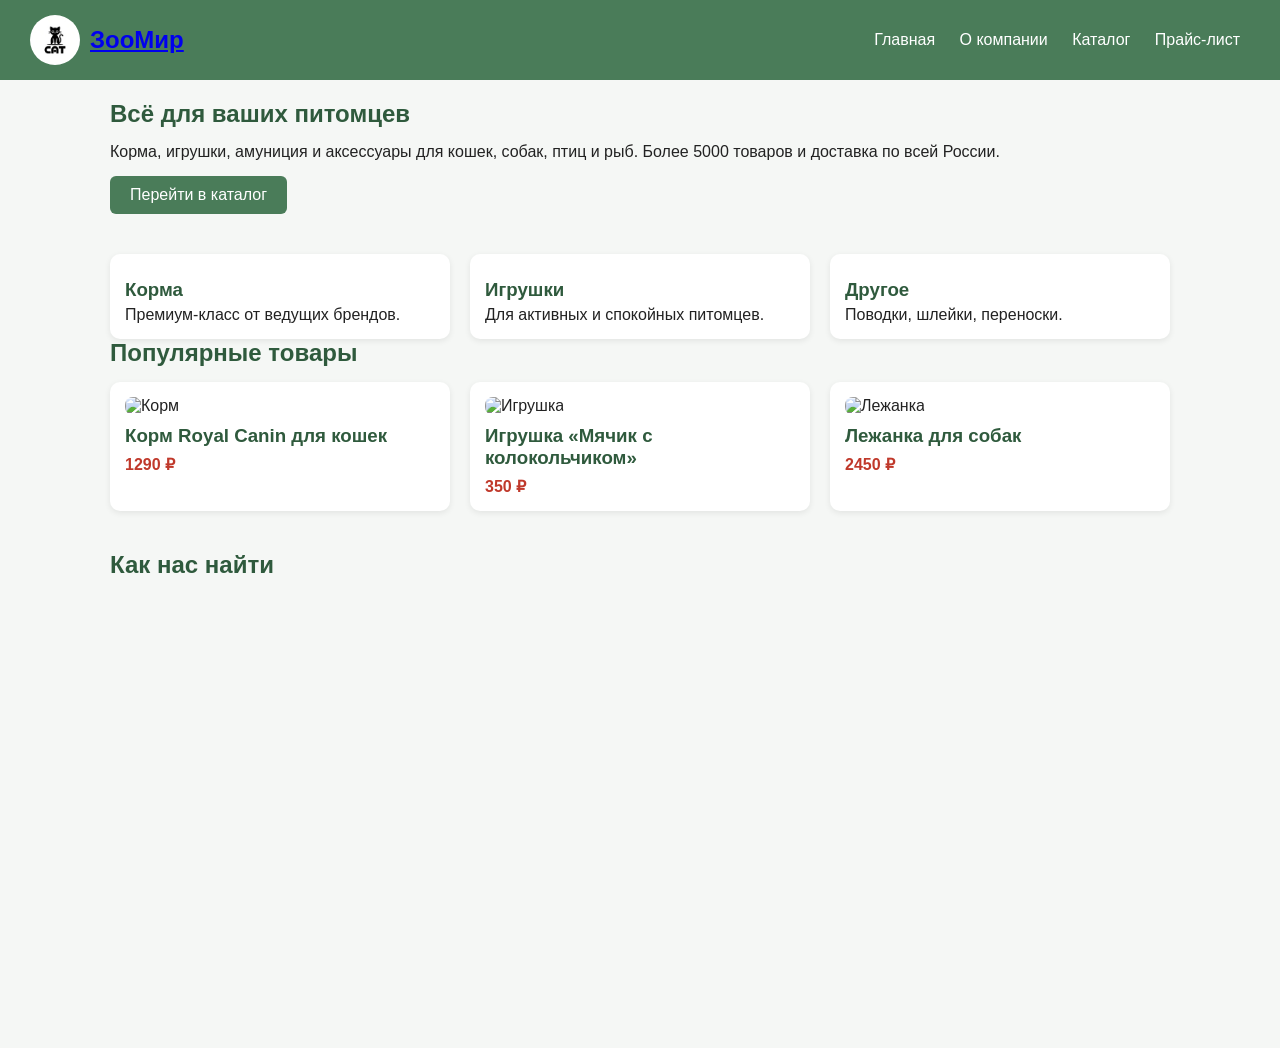
==== index.html @ 5b621885 "Add files via upload" ====
<!DOCTYPE html>
<html lang="ru">
<head>
<meta charset="UTF-8">
<title>ЗооМир — магазин товаров для животных</title>
<meta name="viewport" content="width=device-width, initial-scale=1.0">
<link rel="stylesheet" href="style.css">
</head>
<body>
<header class="header">
    <a class="logo" href="index.html">
        <img src="images/logo.png" alt="Логотип">
        <h1>ЗооМир</h1>
    </a>
    <nav class="menu">
        <a href="index.html">Главная</a>
        <a href="about.html">О компании</a>
        <a href="catalog.html">Каталог</a>
        <a href="price.html">Прайс-лист</a>
    </nav>
</header>

<main>
<section class="intro">
    <h2>Всё для ваших питомцев</h2>
    <p>Корма, игрушки, амуниция и аксессуары для кошек, собак, птиц и рыб.
       Более 5000 товаров и доставка по всей России.</p>
    <a class="btn" href="catalog.html">Перейти в каталог</a>
</section>

<section class="services">
    <div class="card"><h3>Корма</h3><p>Премиум-класс от ведущих брендов.</p></div>
    <div class="card"><h3>Игрушки</h3><p>Для активных и спокойных питомцев.</p></div>
    <div class="card"><h3>Другое</h3><p>Поводки, шлейки, переноски.</p></div>
</section>

<section>
    <h2>Популярные товары</h2>
    <div class="grid">
        <div class="card">
            <img src="images/cat_food.jpg" alt="Корм">
            <h3>Корм Royal Canin для кошек</h3>
            <p class="price">1290 ₽</p>
        </div>
        <div class="card">
            <img src="images/toy_ball.jpg" alt="Игрушка">
            <h3>Игрушка «Мячик с колокольчиком»</h3>
            <p class="price">350 ₽</p>
        </div>
        <div class="card">
            <img src="images/dog_bed.jpg" alt="Лежанка">
            <h3>Лежанка для собак</h3>
            <p class="price">2450 ₽</p>
        </div>
    </div>
</section>

<section class="map">
    <h2>Как нас найти</h2>
    <iframe
        src="https://yandex.ru/map-widget/v1/?ll=37.617700%2C55.755800&z=12"
        width="100%" height="350" frameborder="0" allowfullscreen>
    </iframe>
</section>
</main>
</body>
</html>
---- style.css ----
* { box-sizing: border-box; margin: 0; padding: 0; }
body { font-family: Arial, sans-serif; color: #222; background: #f5f7f5; }

.header {
    background: #4a7c59; color: #fff; padding: 15px 30px;
    display: flex; justify-content: space-between; align-items: center;
    flex-wrap: wrap;
}
.logo { display: flex; align-items: center; gap: 10px; }
.logo img {
    width: 50px !important;
    height: 50px !important;
    border-radius: 50%;
    object-fit: cover;
}
.logo h1 { font-size: 24px; margin: 0; }
.logo a { display: flex; align-items: center; gap: 10px; text-decoration: none; color: #fff; }

.menu a { color: #fff; margin: 0 10px; text-decoration: none; }
.menu a:hover { text-decoration: underline; }

main { max-width: 1100px; margin: 20px auto; padding: 0 20px 40px; }
h2 { margin-bottom: 15px; color: #2f5a3d; }
h3 { margin: 20px 0 10px; color: #2f5a3d; }
ul { margin-left: 20px; }
li { margin: 5px 0; }

.intro { margin-bottom: 40px; }
.btn {
    display: inline-block; background: #4a7c59; color: #fff;
    padding: 10px 20px; border-radius: 6px; text-decoration: none; margin-top: 15px;
}

.services, .grid {
    display: grid;
    grid-template-columns: repeat(auto-fit, minmax(250px, 1fr));
    gap: 20px;
}
.card {
    background: #fff; border-radius: 10px; padding: 15px;
    box-shadow: 0 2px 6px rgba(0,0,0,.08);
}
.card img {
    width: 100% !important;
    height: 180px !important;
    object-fit: cover;
    border-radius: 8px;
}
.card h3 { margin: 10px 0 5px; }
.price { color: #c0392b; font-weight: bold; margin-top: 8px; }
.features { font-size: 13px; color: #555; }

.map { margin: 40px 0; }
.map iframe { border-radius: 10px; }

.price-table { width: 100%; border-collapse: collapse; background: #fff; }
.price-table th, .price-table td {
    border: 1px solid #ccc; padding: 10px; text-align: left;
}
.price-table th { background: #4a7c59; color: #fff; }
.price-table tr.hit { background: #d4edda; }
.price-table tr.sale { background: #fff3cd; }
.price-table tr.new { background: #d1ecf1; }
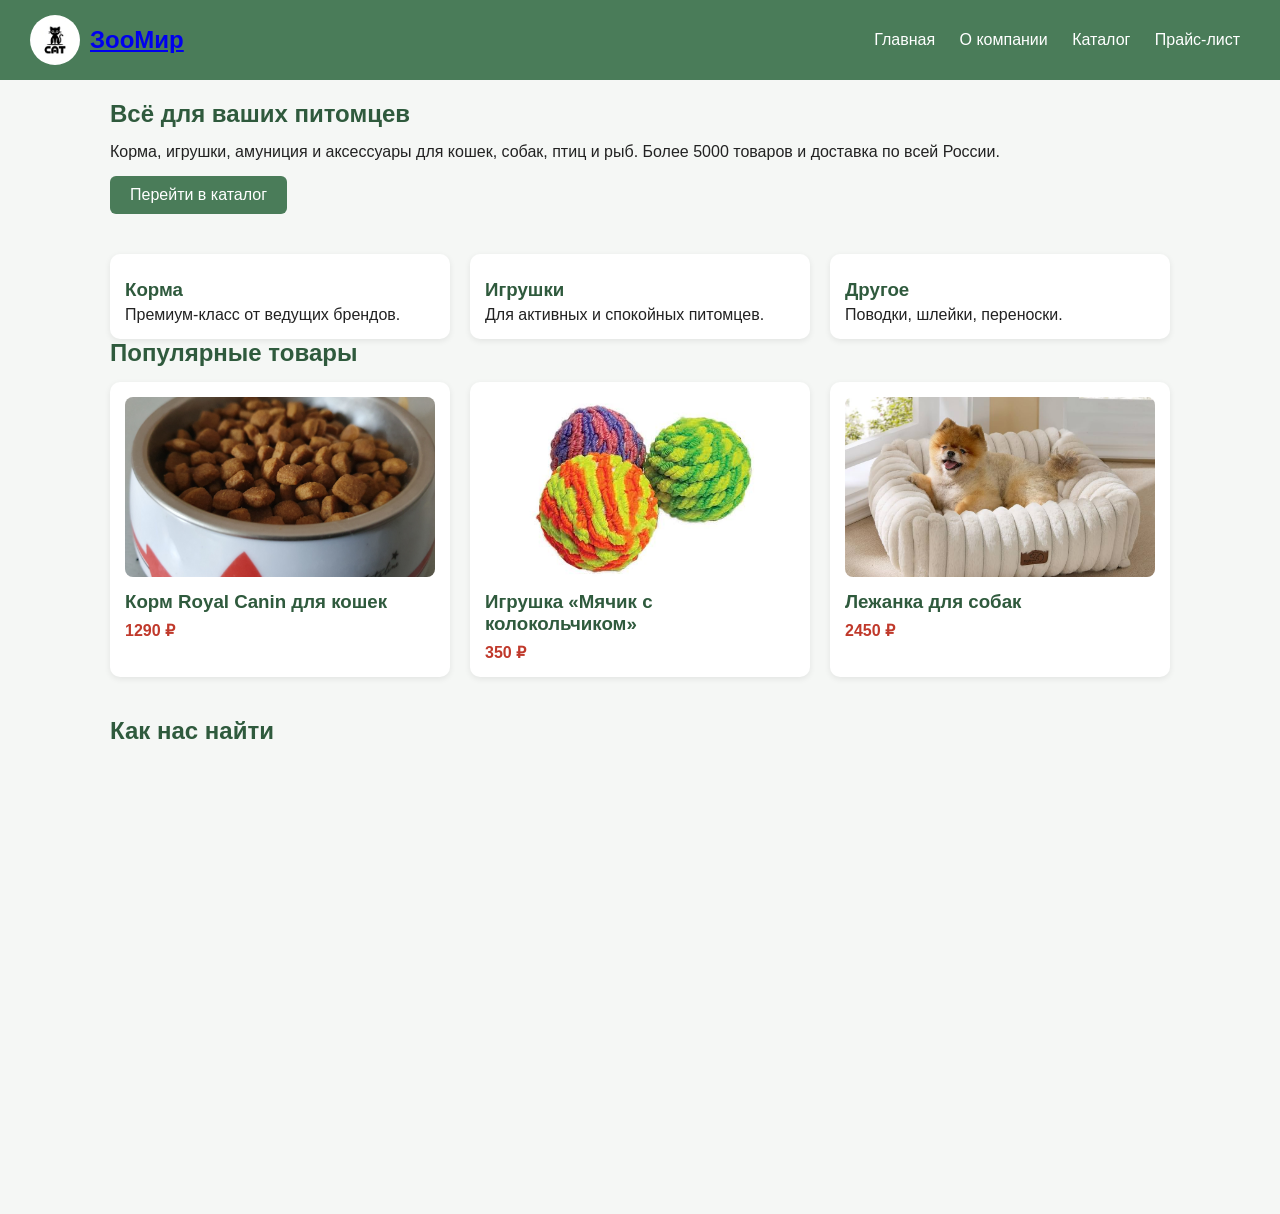
==== commit 6bf3c48b: "Update index.html" ====
--- a/index.html
+++ b/index.html
@@ -38,17 +38,17 @@
     <h2>Популярные товары</h2>
     <div class="grid">
         <div class="card">
-            <img src="images/cat_food.jpg" alt="Корм">
+            <img src="images/cat_food.png" alt="Корм">
             <h3>Корм Royal Canin для кошек</h3>
             <p class="price">1290 ₽</p>
         </div>
         <div class="card">
-            <img src="images/toy_ball.jpg" alt="Игрушка">
+            <img src="images/toy_ball.png" alt="Игрушка">
             <h3>Игрушка «Мячик с колокольчиком»</h3>
             <p class="price">350 ₽</p>
         </div>
         <div class="card">
-            <img src="images/dog_bed.jpg" alt="Лежанка">
+            <img src="images/dog_bed.png" alt="Лежанка">
             <h3>Лежанка для собак</h3>
             <p class="price">2450 ₽</p>
         </div>
@@ -64,4 +64,4 @@
 </section>
 </main>
 </body>
-</html>+</html>
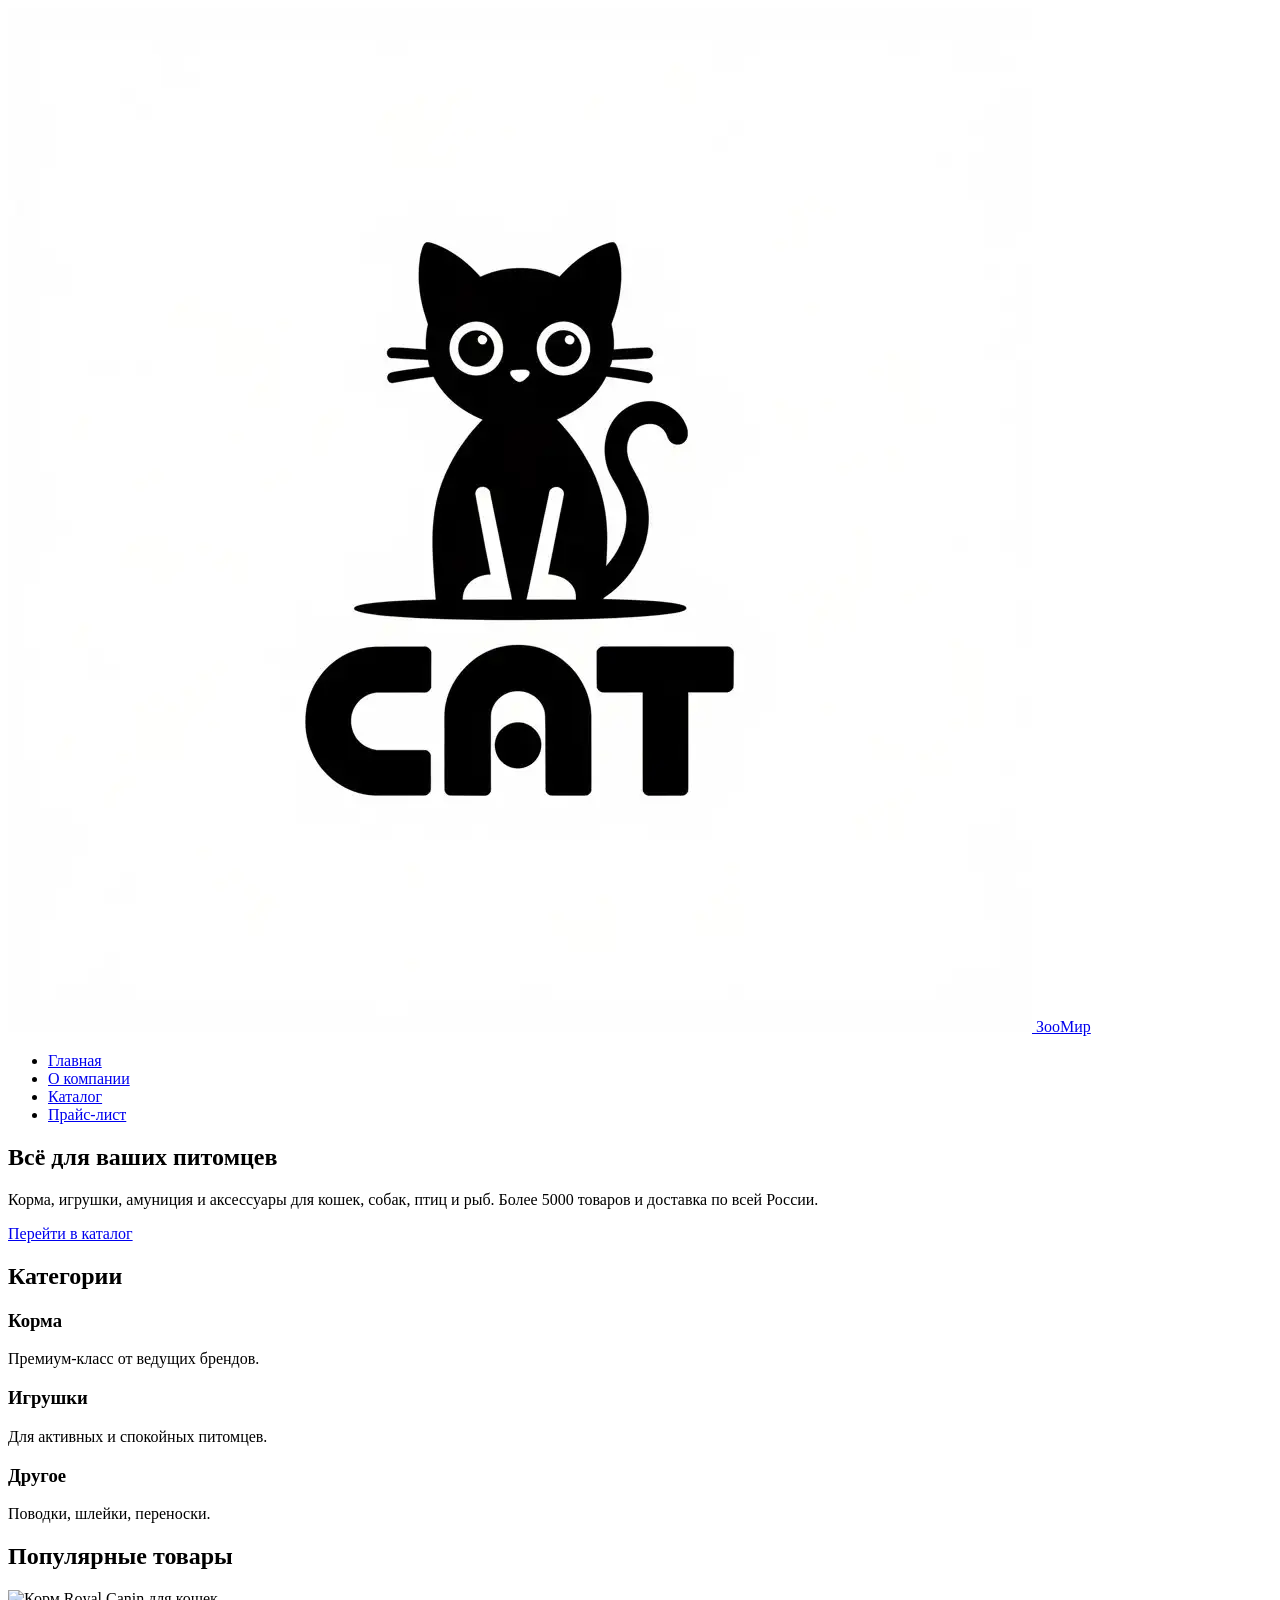
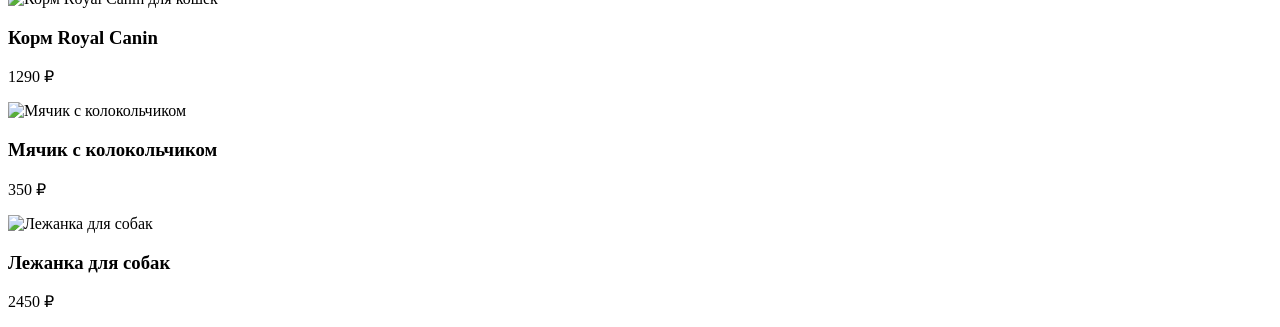
==== commit f8fc3659: "Add files via upload" ====
--- a/index.html
+++ b/index.html
@@ -1,67 +1,78 @@
 <!DOCTYPE html>
 <html lang="ru">
 <head>
-<meta charset="UTF-8">
-<title>ЗооМир — магазин товаров для животных</title>
-<meta name="viewport" content="width=device-width, initial-scale=1.0">
-<link rel="stylesheet" href="style.css">
+    <meta charset="UTF-8">
+    <meta name="viewport" content="width=device-width, initial-scale=1.0">
+    <title>ЗооМир — магазин товаров для животных</title>
+    <link rel="stylesheet" href="styles.css">
 </head>
 <body>
+
 <header class="header">
     <a class="logo" href="index.html">
-        <img src="images/logo.png" alt="Логотип">
-        <h1>ЗооМир</h1>
+        <img src="images/logo.png" alt="Логотип ЗооМир">
+        <span class="logo-text">ЗооМир</span>
     </a>
-    <nav class="menu">
-        <a href="index.html">Главная</a>
-        <a href="about.html">О компании</a>
-        <a href="catalog.html">Каталог</a>
-        <a href="price.html">Прайс-лист</a>
+
+    <nav class="navigation">
+        <ul class="menu">
+            <li><a href="index.html">Главная</a></li>
+            <li><a href="about.html">О компании</a></li>
+            <li><a href="catalog.html">Каталог</a></li>
+            <li><a href="price.html">Прайс-лист</a></li>
+        </ul>
     </nav>
 </header>
 
-<main>
-<section class="intro">
-    <h2>Всё для ваших питомцев</h2>
-    <p>Корма, игрушки, амуниция и аксессуары для кошек, собак, птиц и рыб.
-       Более 5000 товаров и доставка по всей России.</p>
-    <a class="btn" href="catalog.html">Перейти в каталог</a>
-</section>
+<main class="content">
 
-<section class="services">
-    <div class="card"><h3>Корма</h3><p>Премиум-класс от ведущих брендов.</p></div>
-    <div class="card"><h3>Игрушки</h3><p>Для активных и спокойных питомцев.</p></div>
-    <div class="card"><h3>Другое</h3><p>Поводки, шлейки, переноски.</p></div>
-</section>
+    <section class="intro">
+        <h1>Всё для ваших питомцев</h1>
+        <p>Корма, игрушки, амуниция и аксессуары для кошек, собак, птиц и рыб.
+           Более 5000 товаров и доставка по всей России.</p>
+        <a class="button" href="catalog.html">Перейти в каталог</a>
+    </section>
 
-<section>
-    <h2>Популярные товары</h2>
-    <div class="grid">
-        <div class="card">
-            <img src="images/cat_food.png" alt="Корм">
-            <h3>Корм Royal Canin для кошек</h3>
-            <p class="price">1290 ₽</p>
+    <section class="services">
+        <h2>Категории</h2>
+        <div class="card-grid">
+            <div class="card">
+                <h3>Корма</h3>
+                <p>Премиум-класс от ведущих брендов.</p>
+            </div>
+            <div class="card">
+                <h3>Игрушки</h3>
+                <p>Для активных и спокойных питомцев.</p>
+            </div>
+            <div class="card">
+                <h3>Другое</h3>
+                <p>Поводки, шлейки, переноски.</p>
+            </div>
         </div>
-        <div class="card">
-            <img src="images/toy_ball.png" alt="Игрушка">
-            <h3>Игрушка «Мячик с колокольчиком»</h3>
-            <p class="price">350 ₽</p>
+    </section>
+
+    <section class="popular">
+        <h2>Популярные товары</h2>
+        <div class="card-grid">
+            <div class="card">
+                <img src="images/cat-food.png" alt="Корм Royal Canin для кошек">
+                <h3>Корм Royal Canin</h3>
+                <p class="price">1290 ₽</p>
+            </div>
+            <div class="card">
+                <img src="images/toy-ball.png" alt="Мячик с колокольчиком">
+                <h3>Мячик с колокольчиком</h3>
+                <p class="price">350 ₽</p>
+            </div>
+            <div class="card">
+                <img src="images/dog-bed.png" alt="Лежанка для собак">
+                <h3>Лежанка для собак</h3>
+                <p class="price">2450 ₽</p>
+            </div>
         </div>
-        <div class="card">
-            <img src="images/dog_bed.png" alt="Лежанка">
-            <h3>Лежанка для собак</h3>
-            <p class="price">2450 ₽</p>
-        </div>
-    </div>
-</section>
+    </section>
 
-<section class="map">
-    <h2>Как нас найти</h2>
-    <iframe
-        src="https://yandex.ru/map-widget/v1/?ll=37.617700%2C55.755800&z=12"
-        width="100%" height="350" frameborder="0" allowfullscreen>
-    </iframe>
-</section>
 </main>
+
 </body>
-</html>
+</html>
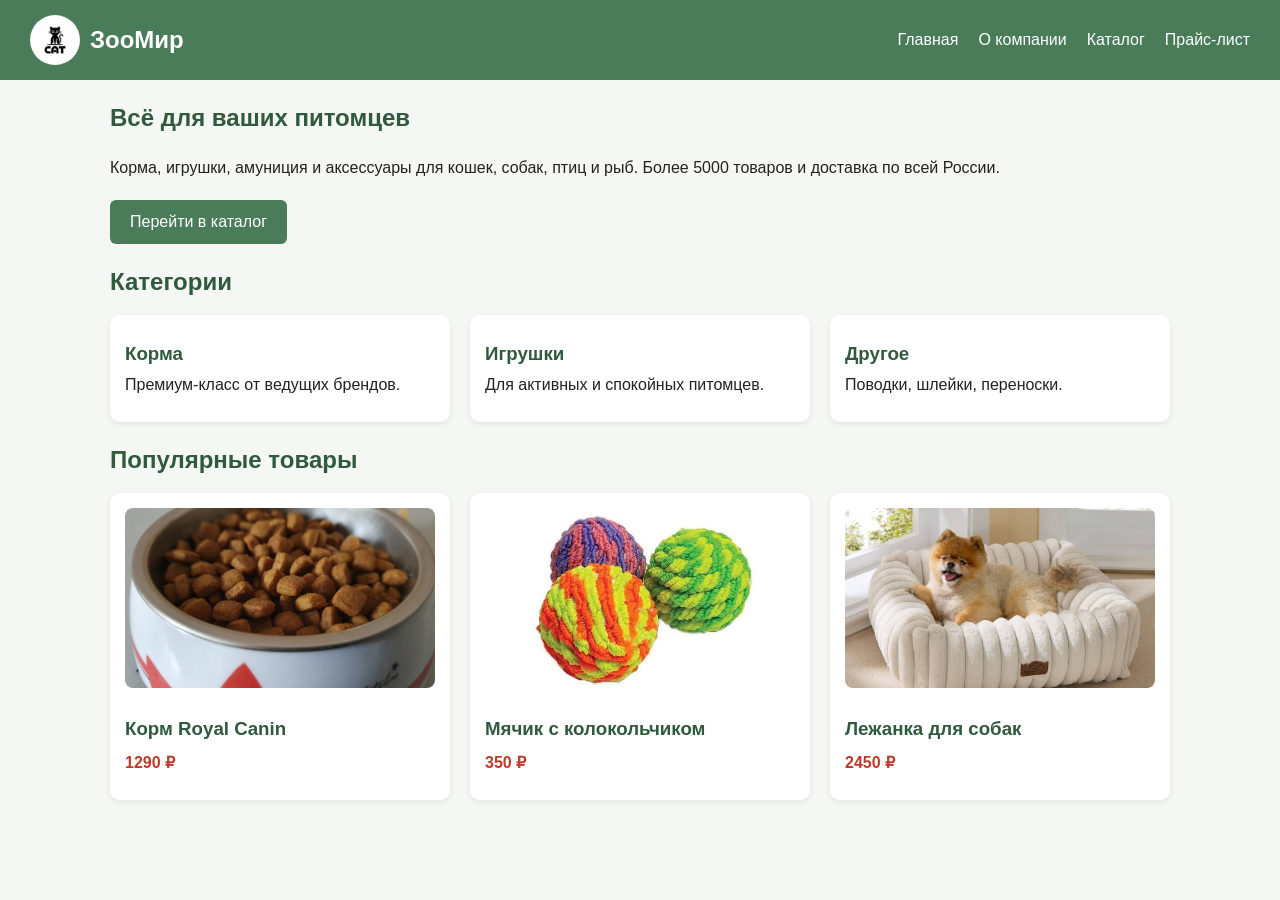
==== commit 671c579b: "Update index.html" ====
--- a/index.html
+++ b/index.html
@@ -4,7 +4,7 @@
     <meta charset="UTF-8">
     <meta name="viewport" content="width=device-width, initial-scale=1.0">
     <title>ЗооМир — магазин товаров для животных</title>
-    <link rel="stylesheet" href="styles.css">
+    <link rel="stylesheet" href="style.css">
 </head>
 <body>
 
@@ -75,4 +75,4 @@
 </main>
 
 </body>
-</html>+</html>
--- a/style.css
+++ b/style.css
@@ -0,0 +1,220 @@
+* {
+    box-sizing: border-box;
+    margin: 0;
+    padding: 0;
+}
+
+body {
+    font-family: Arial, sans-serif;
+    color: #222;
+    background: #f5f7f5;
+    line-height: 1.5;
+}
+.header {
+    background: #4a7c59;
+    color: #fff;
+    padding: 15px 30px;
+    display: flex;
+    justify-content: space-between;
+    align-items: center;
+    flex-wrap: wrap;
+}
+.logo {
+    display: flex;
+    align-items: center;
+    gap: 10px;
+    color: #fff;
+    text-decoration: none;
+}
+.logo img {
+    width: 50px;
+    height: 50px;
+    border-radius: 50%;
+    object-fit: cover;
+}
+.logo-text {
+    font-size: 24px;
+    font-weight: bold;
+}
+.navigation .menu {
+    display: flex;
+    list-style: none;
+    gap: 20px;
+}
+.navigation .menu a {
+    color: #fff;
+    text-decoration: none;
+    padding: 5px 0;
+    border-bottom: 2px solid transparent;
+    transition: border-color 0.2s;
+}
+.navigation .menu a:link,
+.navigation .menu a:visited {
+    color: #fff;
+    border-bottom-color: transparent;
+}
+.navigation .menu a:hover {
+    border-bottom-color: #fff;
+}
+
+.navigation .menu a:active {
+    color: #d4edda;
+}
+.content {
+    max-width: 1100px;
+    margin: 20px auto;
+    padding: 0 20px 40px;
+}
+
+h1 {
+    margin-bottom: 20px;
+    color: #2f5a3d;
+}
+
+h2 {
+    margin: 20px 0 15px;
+    color: #2f5a3d;
+}
+
+h3 {
+    margin: 10px 0 5px;
+    color: #2f5a3d;
+}
+
+p {
+    margin-bottom: 10px;
+}
+
+.button {
+    display: inline-block;
+    background: #4a7c59;
+    color: #fff;
+    padding: 10px 20px;
+    border-radius: 6px;
+    text-decoration: none;
+    margin-top: 10px;
+    transition: background 0.2s;
+}
+.button:link,
+.button:visited {
+    color: #fff;
+}
+
+.button:hover {
+    background: #3a6247;
+}
+
+.button:active {
+    background: #2f5a3d;
+}
+.card-grid {
+    display: grid;
+    grid-template-columns: repeat(auto-fit, minmax(250px, 1fr));
+    gap: 20px;
+}
+
+.card {
+    background: #fff;
+    border-radius: 10px;
+    padding: 15px;
+    box-shadow: 0 2px 6px rgba(0, 0, 0, 0.08);
+}
+
+.card img {
+    width: 100%;
+    height: 180px;
+    object-fit: cover;
+    border-radius: 8px;
+    margin-bottom: 10px;
+}
+
+.price {
+    color: #c0392b;
+    font-weight: bold;
+    margin-top: 8px;
+}
+
+.features {
+    font-size: 13px;
+    color: #555;
+}
+.info-list {
+    margin: 10px 0 20px 20px;
+}
+
+.info-list li {
+    margin: 5px 0;
+}
+.price-table {
+    display: flex;
+    flex-direction: column;
+    border: 1px solid #ccc;
+    border-radius: 8px;
+    overflow: hidden;
+    background: #fff;
+}
+
+.price-row {
+    display: flex;
+    border-bottom: 1px solid #ccc;
+}
+
+.price-row:last-child {
+    border-bottom: none;
+}
+
+.price-cell {
+    flex: 1;
+    padding: 10px;
+    border-right: 1px solid #ccc;
+}
+
+.price-cell:last-child {
+    border-right: none;
+}
+
+.price-head {
+    background: #4a7c59;
+    color: #fff;
+    font-weight: bold;
+}
+.price-row.hit {
+    background: #d4edda;
+}
+
+.price-row.sale {
+    background: #fff3cd;
+}
+
+.price-row.new {
+    background: #d1ecf1;
+}
+
+.map {
+    margin: 40px 0;
+}
+
+.map iframe {
+    border-radius: 10px;
+    border: none;
+}
+
+@media (max-width: 600px) {
+    .header {
+        flex-direction: column;
+        gap: 10px;
+    }
+
+    .navigation .menu {
+        flex-wrap: wrap;
+        justify-content: center;
+    }
+
+    .price-row {
+        flex-wrap: wrap;
+    }
+
+    .price-cell {
+        flex: 1 1 50%;
+    }
+}
